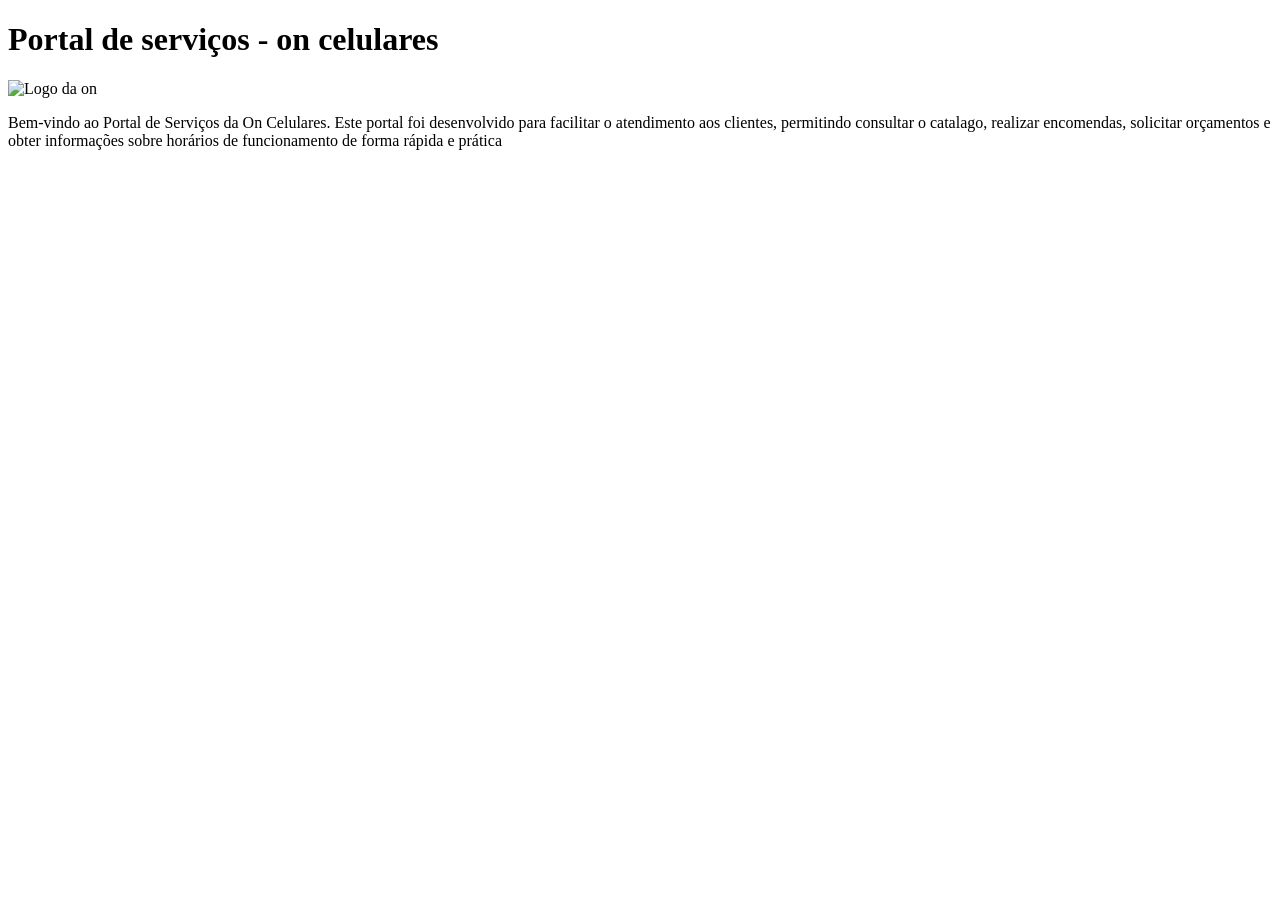
==== index.html @ faff9bee "primeiro commit" ====
<!DOCTYPE html>
<html lang="pt-br">
<head>
    <meta charset="UTF-8">
    <meta http-equiv="X-UA-Compatible" content="IE=edge">
    <meta name="viewport" content="width=device-width, initial-scale=1.0">
    <title>Portal de serviços - On celulares</title>
    </head>
<body>
    <h1>Portal de serviços - on celulares</h1>

    <img src= "C:\Users\genir\Desktop\portal-servicos\img\Logo ON.jpg"
         alt="Logo da on"
         width="300">

    <p>Bem-vindo ao Portal de Serviços da On Celulares. Este portal foi desenvolvido
        para facilitar o atendimento aos clientes, permitindo consultar o catalago,
        realizar encomendas, solicitar orçamentos e obter informações sobre horários
        de funcionamento de forma rápida e prática
    </p>

</body>
</html>
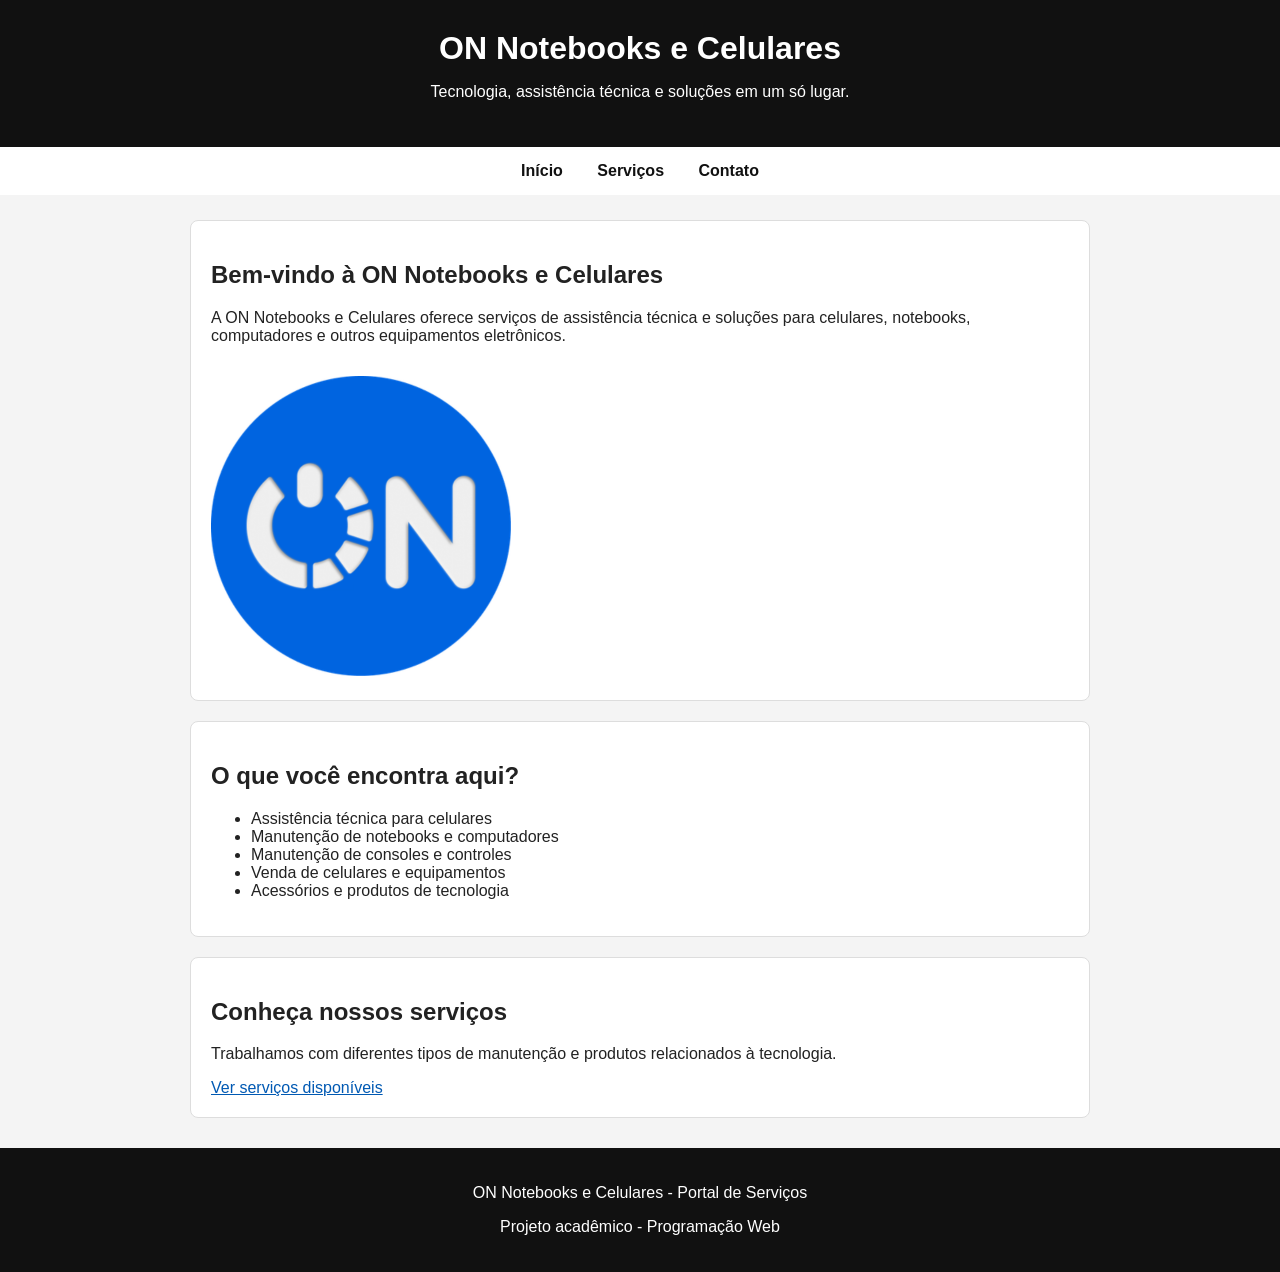
==== commit 088061eb: "Cria estrutura inicial do portal ON Notebooks" ====
--- a/index.html
+++ b/index.html
@@ -1,23 +1,102 @@
 <!DOCTYPE html>
-<html lang="pt-br">
+<html lang="pt-BR">
+
 <head>
     <meta charset="UTF-8">
-    <meta http-equiv="X-UA-Compatible" content="IE=edge">
+
     <meta name="viewport" content="width=device-width, initial-scale=1.0">
-    <title>Portal de serviços - On celulares</title>
-    </head>
+
+    <title>ON Notebooks e Celulares</title>
+
+    <link rel="stylesheet" href="css/style.css">
+</head>
+
 <body>
-    <h1>Portal de serviços - on celulares</h1>
 
-    <img src= "C:\Users\genir\Desktop\portal-servicos\img\Logo ON.jpg"
-         alt="Logo da on"
-         width="300">
+    <header>
+        <h1>ON Notebooks e Celulares</h1>
 
-    <p>Bem-vindo ao Portal de Serviços da On Celulares. Este portal foi desenvolvido
-        para facilitar o atendimento aos clientes, permitindo consultar o catalago,
-        realizar encomendas, solicitar orçamentos e obter informações sobre horários
-        de funcionamento de forma rápida e prática
-    </p>
+        <p>Tecnologia, assistência técnica e soluções em um só lugar.</p>
+    </header>
+
+
+    <nav>
+        <a href="index.html">Início</a>
+
+        <a href="servicos.html">Serviços</a>
+
+        <a href="contato.html">Contato</a>
+    </nav>
+
+
+    <main>
+
+        <section>
+
+            <h2>Bem-vindo à ON Notebooks e Celulares</h2>
+
+            <p>
+                A ON Notebooks e Celulares oferece serviços de assistência técnica
+                e soluções para celulares, notebooks, computadores e outros
+                equipamentos eletrônicos.
+            </p>
+
+            <img
+                src="img/logo.png"
+                alt="Ambiente da ON Notebooks e Celulares com equipamentos eletrônicos">
+
+        </section>
+
+
+        <section>
+
+            <h2>O que você encontra aqui?</h2>
+
+            <ul>
+                <li>Assistência técnica para celulares</li>
+
+                <li>Manutenção de notebooks e computadores</li>
+
+                <li>Manutenção de consoles e controles</li>
+
+                <li>Venda de celulares e equipamentos</li>
+
+                <li>Acessórios e produtos de tecnologia</li>
+            </ul>
+
+        </section>
+
+
+        <section>
+
+            <h2>Conheça nossos serviços</h2>
+
+            <p>
+                Trabalhamos com diferentes tipos de manutenção e produtos
+                relacionados à tecnologia.
+            </p>
+
+            <a href="servicos.html">
+                Ver serviços disponíveis
+            </a>
+
+        </section>
+
+    </main>
+
+
+    <footer>
+
+        <p>
+            ON Notebooks e Celulares - Portal de Serviços
+        </p>
+
+        <p>
+            Projeto acadêmico - Programação Web
+        </p>
+
+    </footer>
 
 </body>
+
 </html>
--- a/css/style.css
+++ b/css/style.css
@@ -0,0 +1,173 @@
+body {
+
+    font-family: Arial, sans-serif;
+
+    margin: 0;
+
+    background-color: #f4f4f4;
+
+    color: #222222;
+
+}
+
+
+header {
+
+    background-color: #111111;
+
+    color: white;
+
+    padding: 30px;
+
+    text-align: center;
+
+}
+
+
+header h1 {
+
+    margin: 0;
+
+}
+
+
+nav {
+
+    background-color: white;
+
+    padding: 15px;
+
+    text-align: center;
+
+}
+
+
+nav a {
+
+    color: #111111;
+
+    margin: 0 15px;
+
+    text-decoration: none;
+
+    font-weight: bold;
+
+}
+
+
+main {
+
+    width: 90%;
+
+    max-width: 900px;
+
+    margin: 25px auto;
+
+}
+
+
+section {
+
+    background-color: white;
+
+    padding: 20px;
+
+    margin-bottom: 20px;
+
+    border: 1px solid #dddddd;
+
+    border-radius: 8px;
+
+}
+
+
+article {
+
+    background-color: #f9f9f9;
+
+    padding: 20px;
+
+    margin-top: 20px;
+
+    border: 1px solid #dddddd;
+
+    border-radius: 8px;
+
+}
+
+
+article h3 {
+
+    margin-top: 0;
+
+}
+
+
+img {
+
+    max-width: 100%;
+
+    height: auto;
+
+    margin-top: 15px;
+
+}
+
+
+a {
+
+    color: #0059b3;
+
+}
+
+
+label {
+
+    display: block;
+
+    margin-top: 15px;
+
+    font-weight: bold;
+
+}
+
+
+input,
+select,
+textarea {
+
+    width: 100%;
+
+    padding: 10px;
+
+    margin-top: 5px;
+
+    box-sizing: border-box;
+
+}
+
+
+button {
+
+    margin-top: 20px;
+
+    padding: 12px 20px;
+
+    cursor: pointer;
+
+}
+
+
+footer {
+
+    text-align: center;
+
+    background-color: #111111;
+
+    color: white;
+
+    padding: 20px;
+
+    margin-top: 30px;
+
+}
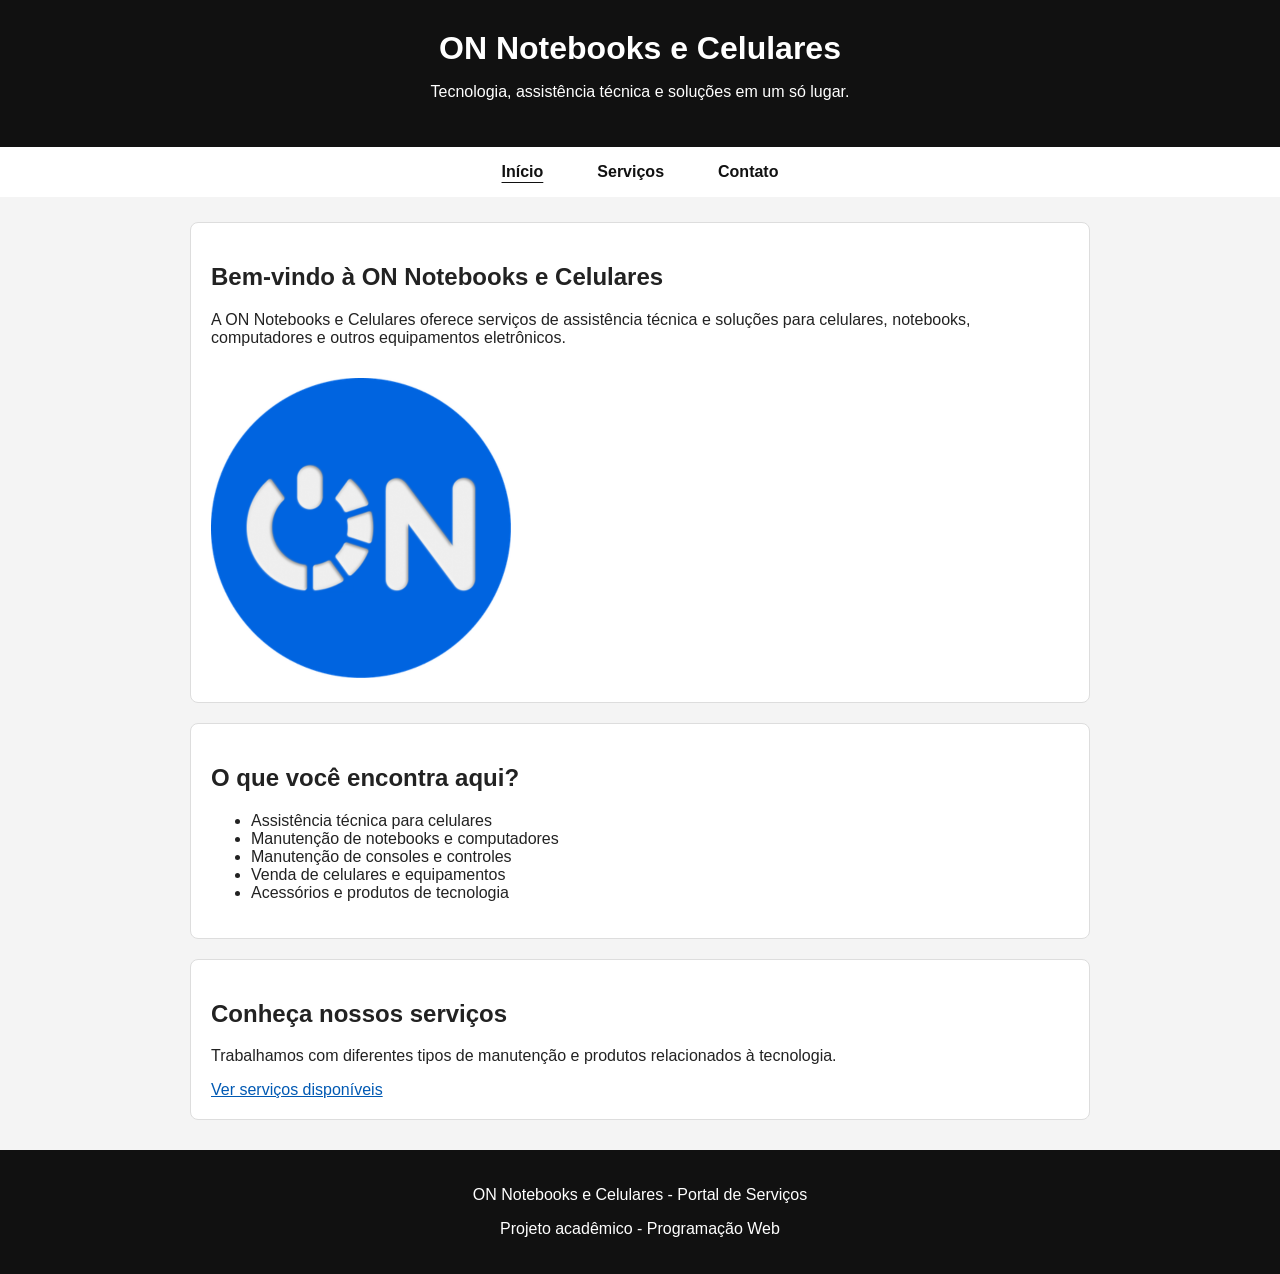
==== commit 6ee96d29: "Adiciona consulta de CEP com API publica e revisa acessibilidade" ====
--- a/index.html
+++ b/index.html
@@ -12,6 +12,7 @@
 </head>
 
 <body>
+<a class="pular-conteudo" href="#conteudo">Pular para o conteúdo</a>
 
     <header>
         <h1>ON Notebooks e Celulares</h1>
@@ -20,8 +21,8 @@
     </header>
 
 
-    <nav>
-        <a href="index.html">Início</a>
+    <nav aria-label="Navegação principal">
+        <a href="index.html" aria-current="page">Início</a>
 
         <a href="servicos.html">Serviços</a>
 
@@ -29,7 +30,7 @@
     </nav>
 
 
-    <main>
+    <main id="conteudo" tabindex="-1">
 
         <section>
 
@@ -43,7 +44,7 @@
 
             <img
                 src="img/logo.png"
-                alt="Ambiente da ON Notebooks e Celulares com equipamentos eletrônicos">
+                alt="Logotipo da ON Notebooks e Celulares" width="300" height="300">
 
         </section>
 
@@ -99,4 +100,4 @@
 
 </body>
 
-</html>+</html>
--- a/css/style.css
+++ b/css/style.css
@@ -32,13 +32,11 @@
 
 
 nav {
-
     background-color: white;
-
-    padding: 15px;
-
-    text-align: center;
-
+    display: flex;
+    justify-content: center;
+    gap: 24px;
+    padding: 16px;
 }
 
 
@@ -157,6 +155,15 @@
 
 }
 
+.container-servicos {
+    display: grid;
+    grid-template-columns: repeat(auto-fit, minmax(min(100%, 240px), 1fr));
+    gap: 20px;
+}
+
+.card-servico {
+    margin-top: 0;
+}
 
 footer {
 
@@ -170,4 +177,99 @@
 
     margin-top: 30px;
 
-}+}
+
+/* Foco visível e navegação que se adapta a telas pequenas. */
+:focus-visible {
+    outline: 3px solid #0059b3;
+    outline-offset: 3px;
+}
+
+nav {
+    flex-wrap: wrap;
+}
+
+nav a[aria-current="page"] {
+    text-decoration: underline;
+    text-underline-offset: 5px;
+}
+
+.pular-conteudo {
+    position: absolute;
+    top: -100px;
+    left: 10px;
+    padding: 12px;
+    background: white;
+    z-index: 1;
+}
+
+.pular-conteudo:focus {
+    top: 10px;
+}
+
+.controles-cep {
+    display: flex;
+    align-items: stretch;
+    gap: 12px;
+    margin-top: 5px;
+}
+
+.controles-cep input {
+    flex: 1;
+    min-width: 0;
+    margin: 0;
+    font: inherit;
+}
+
+.controles-cep button {
+    margin: 0;
+    background: #111111;
+    color: white;
+    border: 1px solid #111111;
+    border-radius: 4px;
+    font: inherit;
+}
+
+.controles-cep button:disabled {
+    background: #555555;
+    cursor: wait;
+}
+
+#statusCep {
+    min-height: 1.5em;
+    font-weight: bold;
+}
+
+#resultadoCep:not(:empty) {
+    padding: 16px;
+    background: #eef5fc;
+    border-left: 4px solid #0059b3;
+    overflow-wrap: anywhere;
+}
+
+.fonte-cep {
+    font-size: 0.9rem;
+}
+
+[aria-invalid="true"] {
+    border: 2px solid #a31818;
+}
+
+@media (max-width: 480px) {
+    header {
+        padding: 24px 16px;
+    }
+
+    nav {
+        gap: 12px;
+        padding: 16px 8px;
+    }
+
+    nav a {
+        margin: 0 8px;
+    }
+
+    .controles-cep {
+        flex-direction: column;
+    }
+}
